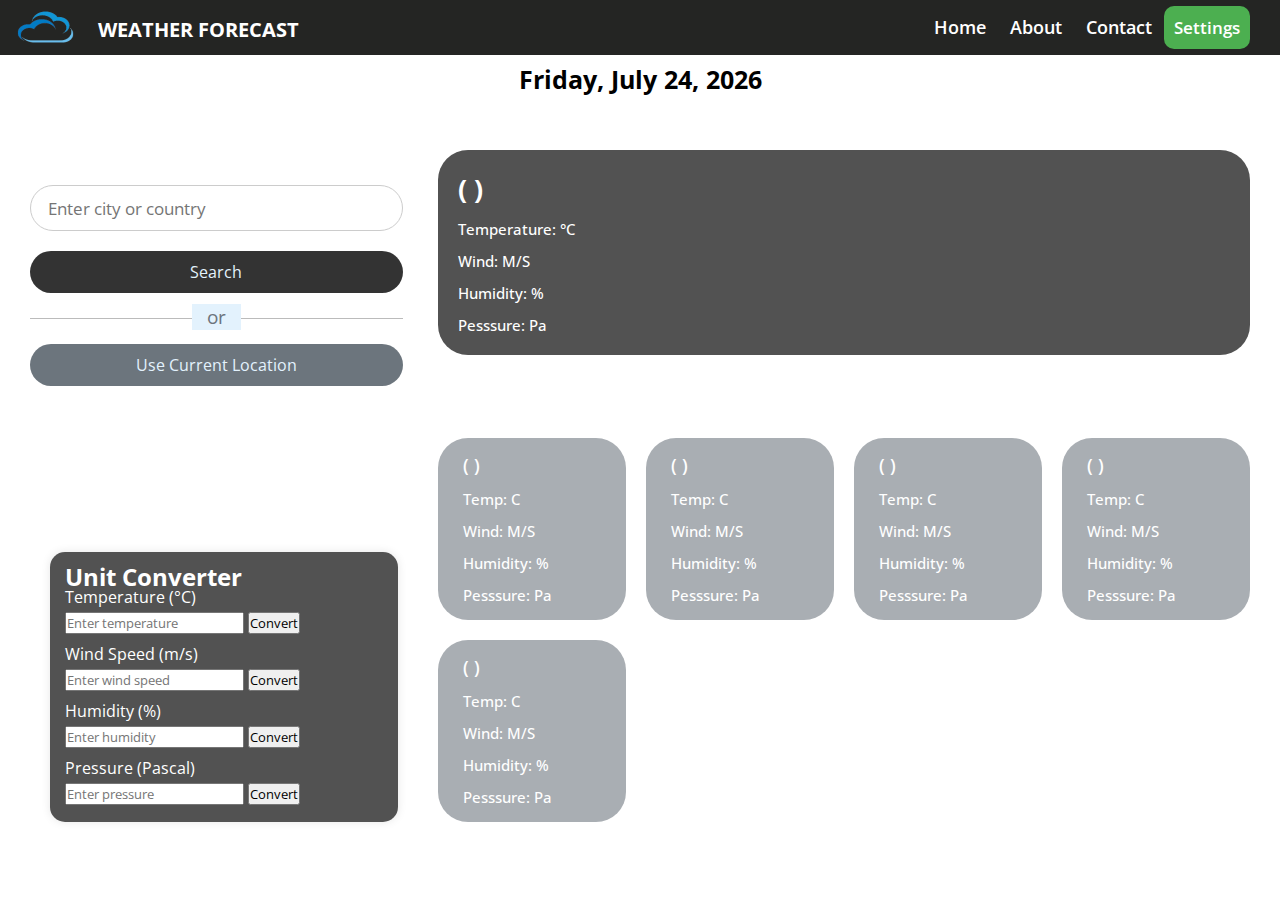
==== index.html @ c64f4547 "first change" ====
<!DOCTYPE html>
<html lang="en">
<head>
  <meta charset="UTF-8">
  <link rel="stylesheet" href="style.css">
  <meta name="viewport" content="width=device-width, initial-scale=0.68">
  <title>about page</title>
</head>
<body> 
 <header>
  <div class="logo">
     <a href="index.html">
      <img src="image/image.png" alt="logo">
     </a>
  </div>
  <h1>WEATHER FORECAST </h1>
  <nav>
      <ul>
          <li><a href="index.html">Home</a></li>
          <li><a href="about redirect page/about.html">About</a></li>
          <li><a href="contact redirect page/contact.html">Contact</a></li>
          <div class="dropdown">
            <button class="dropbtn">Settings</button>
            <div class="dropdown-content">
              <a href="/theme redirect page/theme.html">Light theme</a>
            </div>
          </div>
        </ul>
     </nav>
 </header>
 <h4>
  <div id="calendar">
  </div>
  <div class="clock">
  <div id="time"></div>
  </div>
 </h4>
<div class="container">
 <div class="weather-input">
   <h3 style="color:white;">Enter a City Name</h3>
   <input class="city-input" type="text" placeholder="Enter city or country">
   <button class="search-btn">Search</button>
   <div class="separator"></div>
   <button class="location-btn">Use Current Location</button>
 </div>
 <div class="weather-data">
   <div class="current-weather">
     <div class="details">
       <h2>(  )</h2>
       <h6>Temperature: °C</h6>
       <h6>Wind:  M/S</h6>
       <h6>Humidity: %</h6>
       <h6>Pesssure: Pa</h6>
     </div>
   </div>
   <div class="days-forecast">
     <h2 style="color:white;">5-Day Forecast</h2>
     <ul class="weather-cards">
       <li class="card">
         <h3>( )</h3>
         <h6>Temp: C</h6>
         <h6>Wind:  M/S</h6>
         <h6>Humidity: %</h6>
         <h6>Pesssure: Pa</h6>
        
       </li>
       <li class="card">
         <h3>( )</h3>
         <h6>Temp: C</h6>
         <h6>Wind:  M/S</h6>
         <h6>Humidity: %</h6>
         <h6>Pesssure: Pa</h6>
       
       </li>
       <li class="card">
         <h3>( )</h3>
         <h6>Temp: C</h6>
         <h6>Wind:  M/S</h6>
         <h6>Humidity: %</h6>
         <h6>Pesssure: Pa</h6>
         
       </li>
       <li class="card">
         <h3>( )</h3>
         <h6>Temp: C</h6>
         <h6>Wind:  M/S</h6>
         <h6>Humidity: %</h6>
         <h6>Pesssure: Pa</h6>
       
       </li>
       <li class="card">
         <h3>( )</h3>
         <h6>Temp: C</h6>
         <h6>Wind:  M/S</h6>
         <h6>Humidity: %</h6>
         <h6>Pesssure: Pa</h6>
       </li>
     </ul>
   </div>
 </div>
</div>
<div class="converter-container">
 <h2>Unit Converter</h2>
 <div class="input-container">
     <label for="temperature">Temperature (°C)</label>
     <input type="number" id="temperature" placeholder="Enter temperature">
     <button onclick="convertTemperature()">Convert</button>
     <span id="convertedTemperature"></span>
 </div>
 <div class="input-container">
     <label for="windSpeed">Wind Speed (m/s)</label>
     <input type="number" id="windSpeed" placeholder="Enter wind speed">
     <button onclick="convertWindSpeed()">Convert</button>
     <span id="convertedWindSpeed"></span>
 </div>
 <div class="input-container">
     <label for="humidity">Humidity (%)</label>
     <input type="number" id="humidity" placeholder="Enter humidity">
     <button onclick="convertHumidity()">Convert</button>
     <span id="convertedHumidity"></span>
 </div>
 <div class="input-container">
     <label for="pressure">Pressure (Pascal)</label>
     <input type="number" id="pressure" placeholder="Enter pressure">
     <button onclick="convertPressure()">Convert</button>
     <span id="convertedPressure"></span>
 </div>
&nbsp;&nbsp;&nbsp;&nbsp;&nbsp;&nbsp;&nbsp;&nbsp;
</div>
&nbsp;&nbsp;&nbsp;&nbsp;&nbsp;&nbsp;&nbsp;&nbsp;
<script src="script.js"></script>
</body>
</html>
---- style.css ----
/* Import Google font - Open Sans */
@import url('https://fonts.googleapis.com/css2?family=Open+Sans:wght@400;500;600;700&display=swap');
* {
  margin: 0;
  padding: 0;
  box-sizing: border-box;
  font-family: 'Open Sans', sans-serif;
}
body {
  background-image: url(https://images.unsplash.com/photo-1509023464722-18d996393ca8?q=80&w=2070&auto=format&fit=crop&ixlib=rb-4.0.3&ixid=M3wxMjA3fDB8MHxwaG90by1wYWdlfHx8fGVufDB8fHx8fA%3D%3D);
  background-size: cover;
  background-position: center;
}
header {
  display: flex;
  justify-content: space-between;
  align-items: center;
  padding: 0px;
  background-color:#242523;
  color: #fff;
  height: 55px;
}


.logo img {
  width: 111px;
  height: 90px;
  margin-top: 10px;
  margin-bottom: 6px;
  position: relative;
  right: 10px;
}

h1 {
  font-size: 20px;
  padding: 4px 6px 0px 18px;
  position: absolute;
  left: 80px;
}

nav ul {
  list-style: none;
  margin: 0;
  padding: 30px;
}

nav ul li {
  display: inline;
}

nav ul li a {
  color: #fff;
  text-decoration: none;
  padding: 10px;
  font-weight: 600;
  font-size: 18px;
  position: relative;
  left: 2px;
}
nav ul li a:hover {
  text-decoration: none;
  font-style: oblique;
}

/* Style the dropdown button */
.dropbtn {
  background-color: #4CAF50;
  color: white;
  padding: 10px;
  font-size: 17px;
  border-radius: 10px;
  cursor: pointer;
  border: none;
  font-weight: 600;
}

/* Dropdown button on hover & focus */
.dropbtn:hover, .dropbtn:focus {
  background-color: #3e8e41;
}

/* The container <div> - needed to position the dropdown content */
.dropdown {
  position: relative;
  display: inline-block;
}

/* Dropdown Content (Hidden by Default) */
.dropdown-content {
  display: none;
  position: absolute;
  right: 0%;
  background-color: #242523;
  min-width: 160px;
  z-index: 1;
  border-radius: 13px;
}

/* Links inside the dropdown */
.dropdown-content a {
  color: white;
  padding: 12px 16px;
  text-decoration: none;
  display: block;
}

/* Change color of dropdown links on hover */
.dropdown-content a:hover {
  background-color: black;
  border-radius: 13px;
}
/* Show the dropdown menu on hover */
.dropdown:hover .dropdown-content {
  display: block;
}
/* Change the background color of the dropdown button when the dropdown content is shown */
.dropdown:hover .dropbtn {
  background-color: #3e8e41;
}

h4{
  background: transparent;
  padding: 7px 0px;
  color: black;
  height: 65px;
}

.date {
  text-align: center;
  font-size: 25px;
}
.clock {
  text-align: center;
  font-size: 25px;
}

.container {
  display: flex;
  gap: 35px;
  padding: 30px;
}
.weather-input {
  width: 560px;
  height: 245px;
}
.weather-input input {
  height: 46px;
  width: 100%;
  outline: none;
  font-size: 1.07rem;
  padding: 0 17px;
  margin: 10px 0 20px 0;
  border-radius: 40px;
  border: 1px solid #ccc;
}
.weather-input input:focus {
  padding: 0 16px;
  border: 2px solid #5372F0;
}
.weather-input .separator {
  height: 1px;
  width: 100%;
  margin: 25px 0;
  background: #BBBBBB;
  display: flex;
  align-items: center;
  justify-content: center;
}
.weather-input .separator::before{
  content: "or";
  color: #6C757D;
  font-size: 1.18rem;
  padding: 0 15px;
  margin-top: -4px;
  background: #E3F2FD;
}
.weather-input button {
  width: 100%;
  padding: 10px 0;
  cursor: pointer;
  outline: none;
  border: none;
  border-radius: 60px;
  font-size: 1rem;
  color: #e3f2fd;
  background: #333;
  transition: 0.1s ease;
}
  
.weather-input .location-btn {
  background: #6C757D;
}
.weather-input .location-btn:hover {
  background: #5c636a;
}
.weather-data {
  width: 100%;
}
.weather-data .current-weather {
  color: #fff;
  background: #000000ad;
  border-radius: 30px;
  padding: 90px 70px 20px 40px;
  display: flex;
  justify-content: space-between;
}
.current-weather h2 {
  font-weight: 700;
  font-size: 1.7rem;
}
.weather-data h6 {
  margin-top: 12px;
  font-size: 15px;
  font-weight: 500;
}
.current-weather .icon {
  text-align: center;
}
.current-weather .icon img {
  max-width: 120px;
  margin-top: -15px;
}
.current-weather .icon h6 {
  margin-top: -10px;
  text-transform: capitalize;
}
.days-forecast h2 {
  margin: 20px 0;
  font-size: 2.0rem;
}
.days-forecast .weather-cards {
  display: flex;
  gap: 20px;
}
.weather-cards .card {
  color: #fff;
  padding: 15px 25px;
  list-style: none;
  width: calc(100% / 5);
  background: #6C757D96;
  border-radius: 30px;
}
.weather-cards .card h3 {
  font-size: 18px;
  font-weight: 600;
}
.weather-cards .card img {
  max-width: 70px;
  margin: 5px 0 -12px 0;
}



.converter-container {
  background-color:#000000ad;
  padding: 15px;
  border-radius: 15px;
  box-shadow: 0 0 10px rgba(0, 0, 0, 0.1);
  position: absolute;
  left: 50px;
  margin-top: -300px;
  width: 348px;
  height: 270px;
  line-height: 20px;
}

h2{
  color: #fff;
}

.input-container {
  margin-bottom: 10px;
  color: white;
}

label {
  display: block;
  margin-bottom: 5px;
  color: white;
}

@media (max-width: 1400px) {
  .weather-data .current-weather {
    padding: 20px;
  }
  .weather-cards {
    flex-wrap: wrap;
  }
  .weather-cards .card {
    width: calc(100% / 4 - 15px);
  }
}
@media (max-width: 1200px) {
  .weather-cards .card {
    width: calc(100% / 3 - 15px);
  }
}
@media (max-width: 950px) {
  .weather-input {
    width: 450px;
  }
  .weather-cards .card {
    width: calc(100% / 2 - 10px);
  }
}
@media (max-width: 750px) {
  h1 {
    font-size: 1.45rem;
    padding: 16px 0;
  }
  .container {
    flex-wrap: wrap;
    padding: 15px;
  }
  .weather-input {
    width: 100%;
  }
  .weather-data h2 {
    font-size: 1.35rem;
  }
}
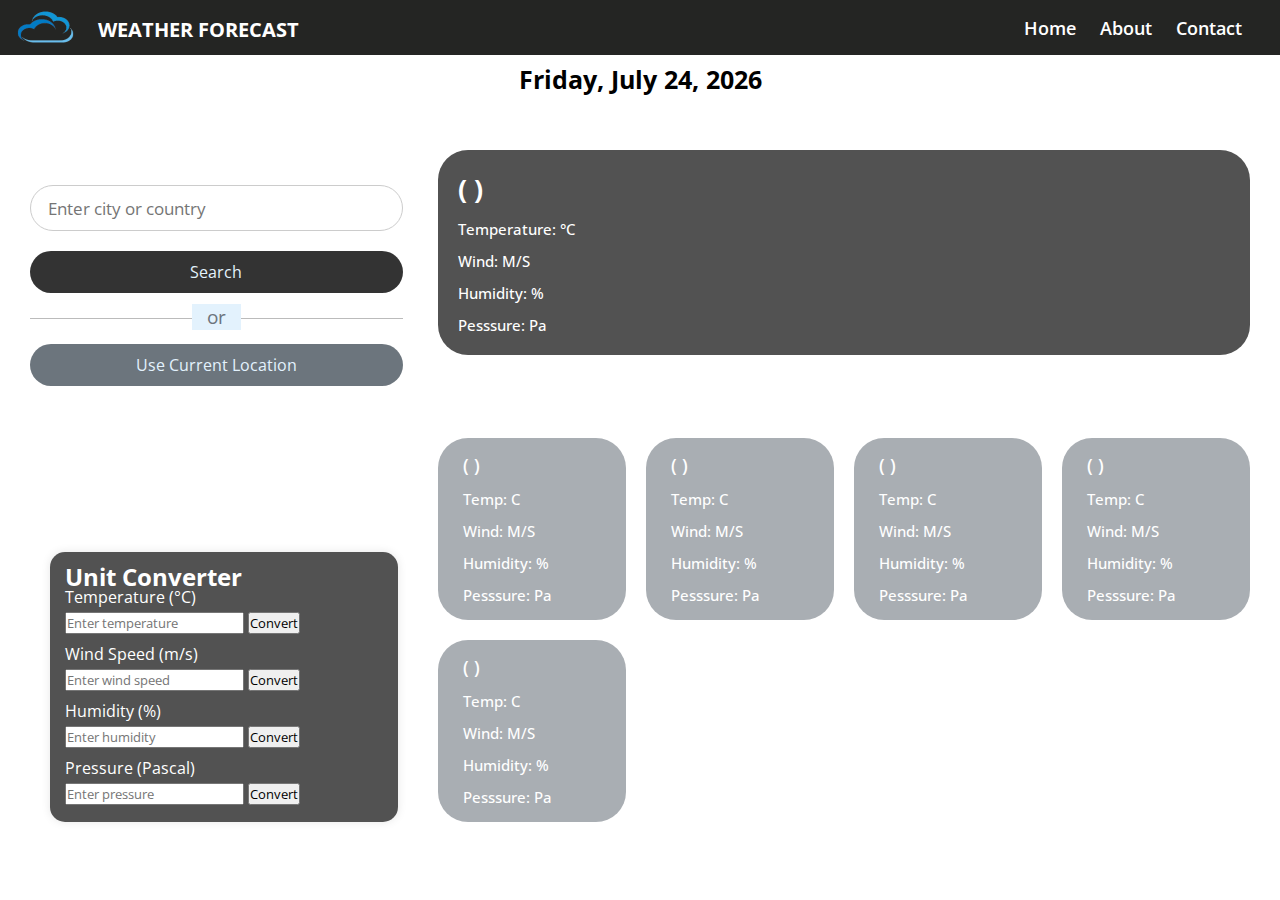
==== commit 4af71087: "change change" ====
--- a/index.html
+++ b/index.html
@@ -4,7 +4,7 @@
   <meta charset="UTF-8">
   <link rel="stylesheet" href="style.css">
   <meta name="viewport" content="width=device-width, initial-scale=0.68">
-  <title>about page</title>
+  <title>Weather-home-page</title>
 </head>
 <body> 
  <header>
@@ -19,12 +19,6 @@
           <li><a href="index.html">Home</a></li>
           <li><a href="about redirect page/about.html">About</a></li>
           <li><a href="contact redirect page/contact.html">Contact</a></li>
-          <div class="dropdown">
-            <button class="dropbtn">Settings</button>
-            <div class="dropdown-content">
-              <a href="/theme redirect page/theme.html">Light theme</a>
-            </div>
-          </div>
         </ul>
      </nav>
  </header>
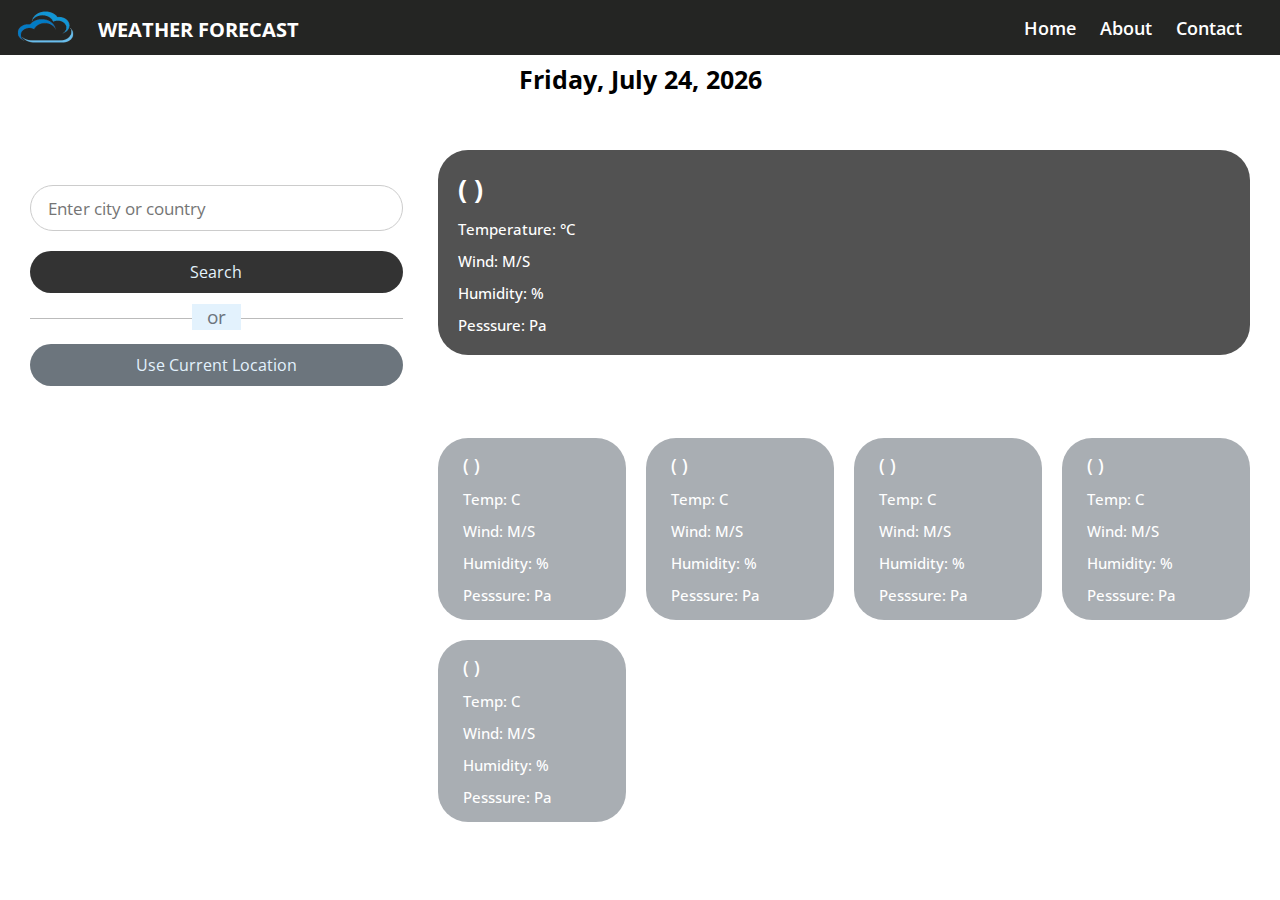
==== commit f9f8c908: "change compelete" ====
--- a/index.html
+++ b/index.html
@@ -93,34 +93,6 @@
    </div>
  </div>
 </div>
-<div class="converter-container">
- <h2>Unit Converter</h2>
- <div class="input-container">
-     <label for="temperature">Temperature (°C)</label>
-     <input type="number" id="temperature" placeholder="Enter temperature">
-     <button onclick="convertTemperature()">Convert</button>
-     <span id="convertedTemperature"></span>
- </div>
- <div class="input-container">
-     <label for="windSpeed">Wind Speed (m/s)</label>
-     <input type="number" id="windSpeed" placeholder="Enter wind speed">
-     <button onclick="convertWindSpeed()">Convert</button>
-     <span id="convertedWindSpeed"></span>
- </div>
- <div class="input-container">
-     <label for="humidity">Humidity (%)</label>
-     <input type="number" id="humidity" placeholder="Enter humidity">
-     <button onclick="convertHumidity()">Convert</button>
-     <span id="convertedHumidity"></span>
- </div>
- <div class="input-container">
-     <label for="pressure">Pressure (Pascal)</label>
-     <input type="number" id="pressure" placeholder="Enter pressure">
-     <button onclick="convertPressure()">Convert</button>
-     <span id="convertedPressure"></span>
- </div>
-&nbsp;&nbsp;&nbsp;&nbsp;&nbsp;&nbsp;&nbsp;&nbsp;
-</div>
 &nbsp;&nbsp;&nbsp;&nbsp;&nbsp;&nbsp;&nbsp;&nbsp;
 <script src="script.js"></script>
 </body>
